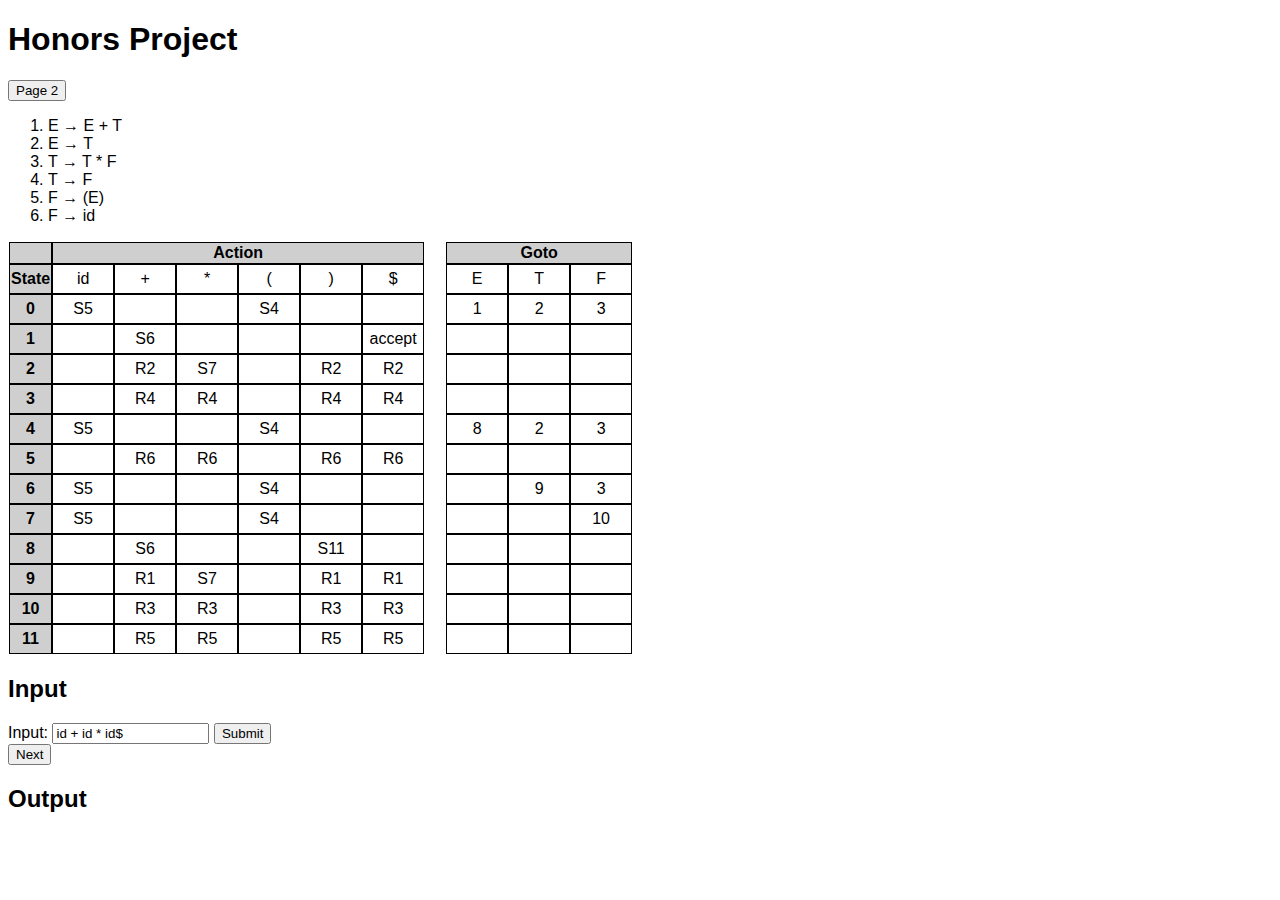
==== index.html @ f770f20b "First commit" ====
<!DOCTYPE html>
<html lang="en">

<head>
    <meta charset="utf-8" />
    <meta name="viewport" content="width=device-width, initial-scale=1.0">

    <title>Honors Project</title>

    <link rel="stylesheet" type="text/css" href="style.css">
</head>

<body>
    <h1>Honors Project</h1>
    <a href="table.html"><button>Page 2</button></a>
    <script src="script.js"></script>
    <ol>
        <li>E → E + T</li>
        <li>E → T</li>
        <li>T → T * F</li>
        <li>T → F</li>
        <li>F → (E)</li>
        <li>F → id</li>
    </ol>

    <table>
        <tr>
            <th> </th>
            <th colspan="6">Action</th>
            <th class="blank"> </th>
            <th colspan="3">Goto</th>
        </tr>
        <tr>
            <th>State</th>
            <td>id</td>
            <td>+</td>
            <td>*</td>
            <td>(</td>
            <td>)</td>
            <td>$</td>
            <td class="blank"></td>
            <td>E</td>
            <td>T</td>
            <td>F</td>
        </tr>
        <tr>
            <th>0</th>
            <td>S5</td>
            <td></td>
            <td></td>
            <td>S4</td>
            <td></td>
            <td></td>
            <td class="blank"></td>
            <td>1</td>
            <td>2</td>
            <td>3</td>
        </tr>
        <tr>
            <th>1</th>
            <td></td>
            <td>S6</td>
            <td></td>
            <td></td>
            <td></td>
            <td>accept</td>
            <td class="blank"></td>
            <td></td>
            <td></td>
            <td></td>
        </tr>
        <tr>
            <th>2</th>
            <td></td>
            <td>R2</td>
            <td>S7</td>
            <td></td>
            <td>R2</td>
            <td>R2</td>
            <td class="blank"></td>
            <td></td>
            <td></td>
            <td></td>
        </tr>
        <tr>
            <th>3</th>
            <td></td>
            <td>R4</td>
            <td>R4</td>
            <td></td>
            <td>R4</td>
            <td>R4</td>
            <td class="blank"></td>
            <td></td>
            <td></td>
            <td></td>
        </tr>
        <tr>
            <th>4</th>
            <td>S5</td>
            <td></td>
            <td></td>
            <td>S4</td>
            <td></td>
            <td></td>
            <td class="blank"></td>
            <td>8</td>
            <td>2</td>
            <td>3</td>
        </tr>
        <tr>
            <th>5</th>
            <td></td>
            <td>R6</td>
            <td>R6</td>
            <td></td>
            <td>R6</td>
            <td>R6</td>
            <td class="blank"></td>
            <td></td>
            <td></td>
            <td></td>
        </tr>
        <tr>
            <th>6</th>
            <td>S5</td>
            <td></td>
            <td></td>
            <td>S4</td>
            <td></td>
            <td></td>
            <td class="blank"></td>
            <td></td>
            <td>9</td>
            <td>3</td>
        </tr>
        <tr>
            <th>7</th>
            <td>S5</td>
            <td></td>
            <td></td>
            <td>S4</td>
            <td></td>
            <td></td>
            <td class="blank"></td>
            <td></td>
            <td></td>
            <td>10</td>
        </tr>
        <tr>
            <th>8</th>
            <td></td>
            <td>S6</td>
            <td></td>
            <td></td>
            <td>S11</td>
            <td></td>
            <td class="blank"></td>
            <td></td>
            <td></td>
            <td></td>
        </tr>
        <tr>
            <th>9</th>
            <td></td>
            <td>R1</td>
            <td>S7</td>
            <td></td>
            <td>R1</td>
            <td>R1</td>
            <td class="blank"></td>
            <td></td>
            <td></td>
            <td></td>
        </tr>
        <tr>
            <th>10</th>
            <td></td>
            <td>R3</td>
            <td>R3</td>
            <td></td>
            <td>R3</td>
            <td>R3</td>
            <td class="blank"></td>
            <td></td>
            <td></td>
            <td></td>
        </tr>
        <tr>
            <th>11</th>
            <td></td>
            <td>R5</td>
            <td>R5</td>
            <td></td>
            <td>R5</td>
            <td>R5</td>
            <td class="blank"></td>
            <td></td>
            <td></td>
            <td></td>
        </tr>
    </table>

    <h2>Input</h2>
    <form action="">
        <label>Input: </label>
        <input type="text" id="input" value="id + id * id$">
        <input type="button" value="Submit" onclick="but()">
    </form>

    <button onclick="next()">Next</button>

    <h2>Output</h2>
    <div id="output"></div>
</body>

</html>
---- style.css ----
* {
     font-family: Helvetica, sans-serif;
 }

 td {
     outline: 1px solid black;
     /* margin: 50px; */
     padding: 5px;

     text-align: center;
     /* padding-right: 20px; */
     width: 50px;
 }

 th {
     outline: 1px solid black;
     background-color: rgb(207, 207, 207);
 }


 .blank {
     /* background-color: pink; */
     width: 10px;
     background-color: white;
     outline: none;
 }

 #out td{
    width: 200px;
 }
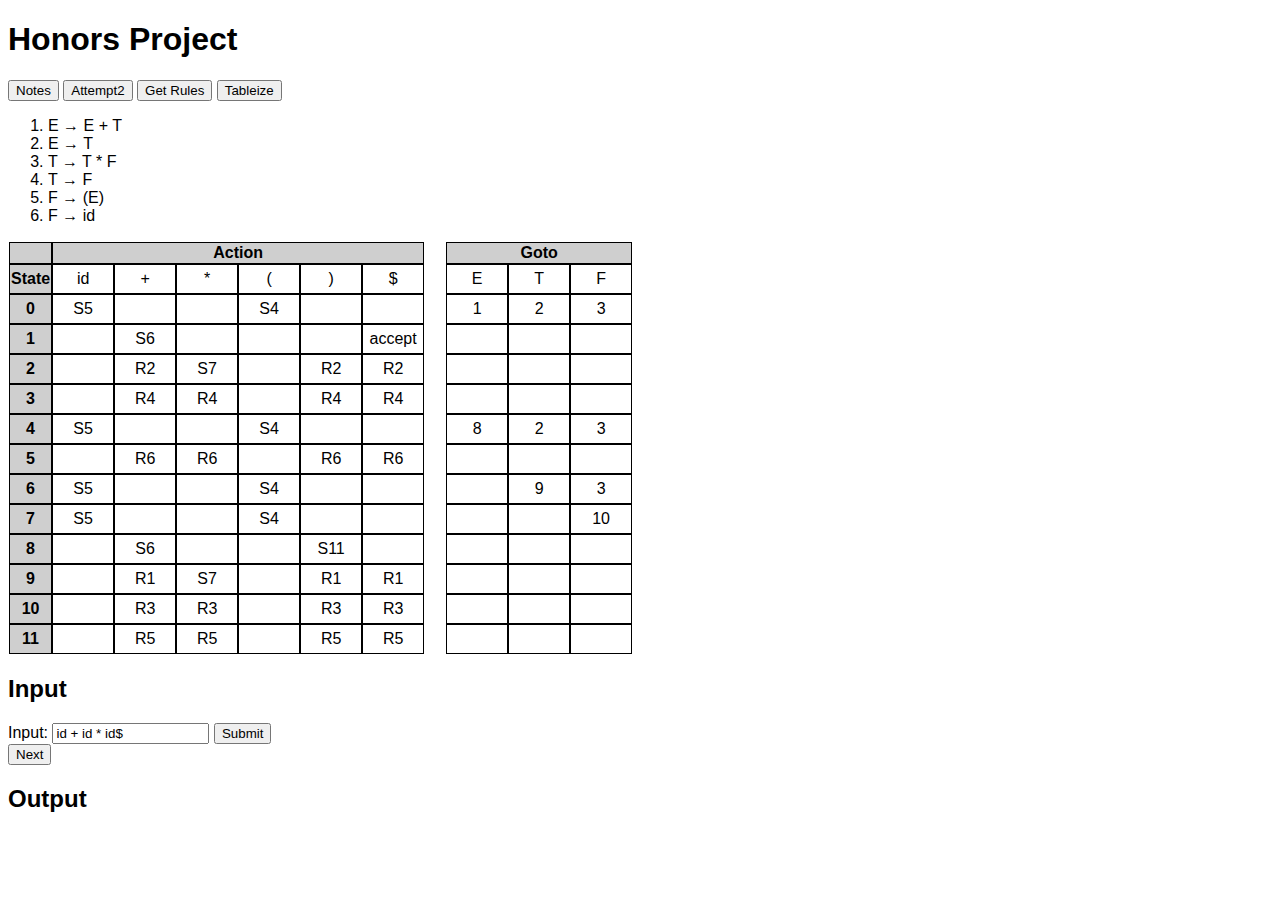
==== commit 1f123892: "More Attempts" ====
--- a/index.html
+++ b/index.html
@@ -12,7 +12,11 @@
 
 <body>
     <h1>Honors Project</h1>
-    <a href="table.html"><button>Page 2</button></a>
+    <a href="table.html"><button>Notes</button></a>
+    <a href="attempt2.html"><button>Attempt2</button></a>
+    <a href="getRules.html"><button>Get Rules</button></a>
+    <a href="tableize.html"><button>Tableize</button></a>
+
     <script src="script.js"></script>
     <ol>
         <li>E → E + T</li>
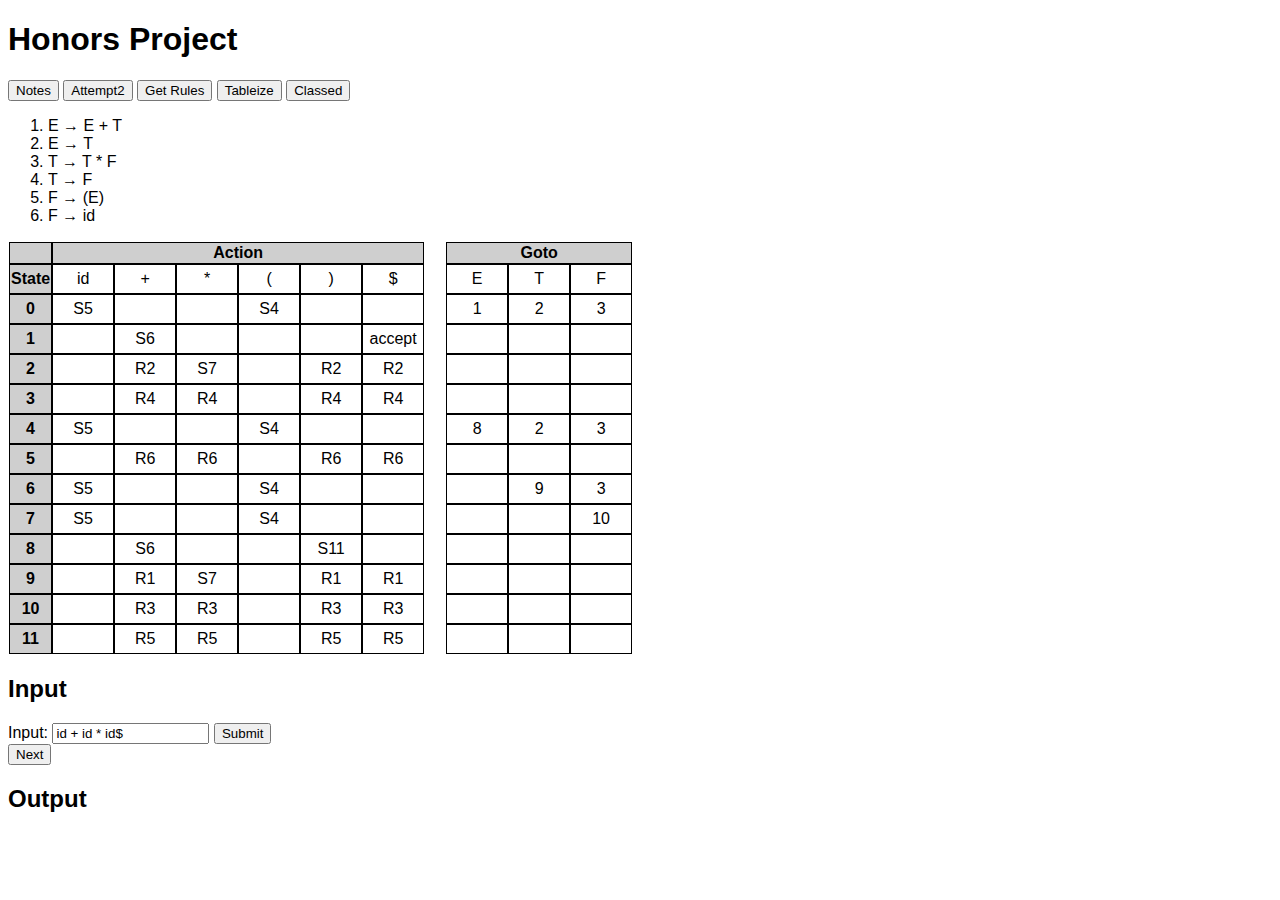
==== commit 3f9bea7c: "Completed Fidning States" ====
--- a/index.html
+++ b/index.html
@@ -16,7 +16,7 @@
     <a href="attempt2.html"><button>Attempt2</button></a>
     <a href="getRules.html"><button>Get Rules</button></a>
     <a href="tableize.html"><button>Tableize</button></a>
-
+    <a href="classed.html"><button>Classed</button></a>
     <script src="script.js"></script>
     <ol>
         <li>E → E + T</li>
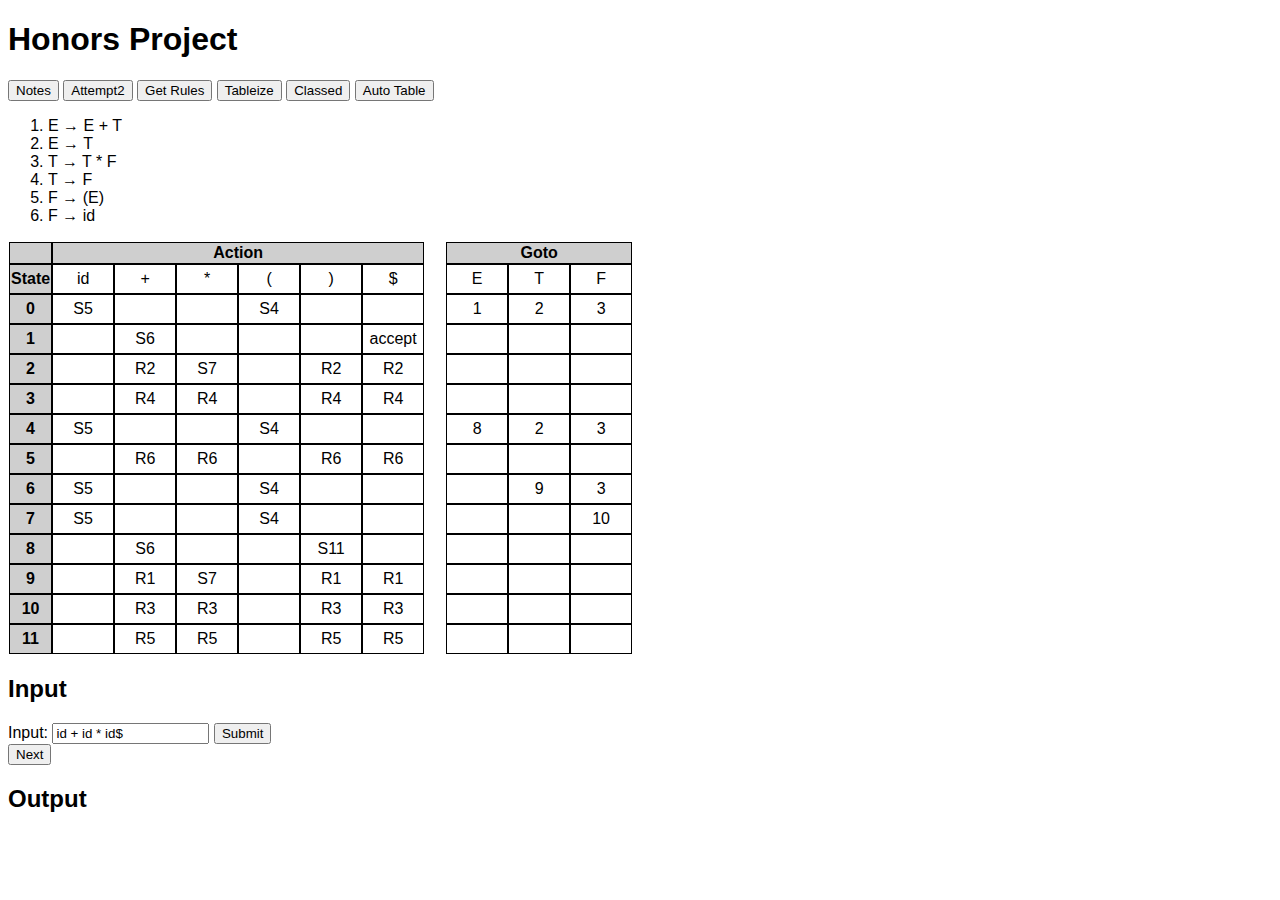
==== commit f7e99817: "Made changes." ====
--- a/index.html
+++ b/index.html
@@ -17,6 +17,7 @@
     <a href="getRules.html"><button>Get Rules</button></a>
     <a href="tableize.html"><button>Tableize</button></a>
     <a href="classed.html"><button>Classed</button></a>
+    <a href="autoTable.html"><button>Auto Table</button></a>
     <script src="script.js"></script>
     <ol>
         <li>E → E + T</li>
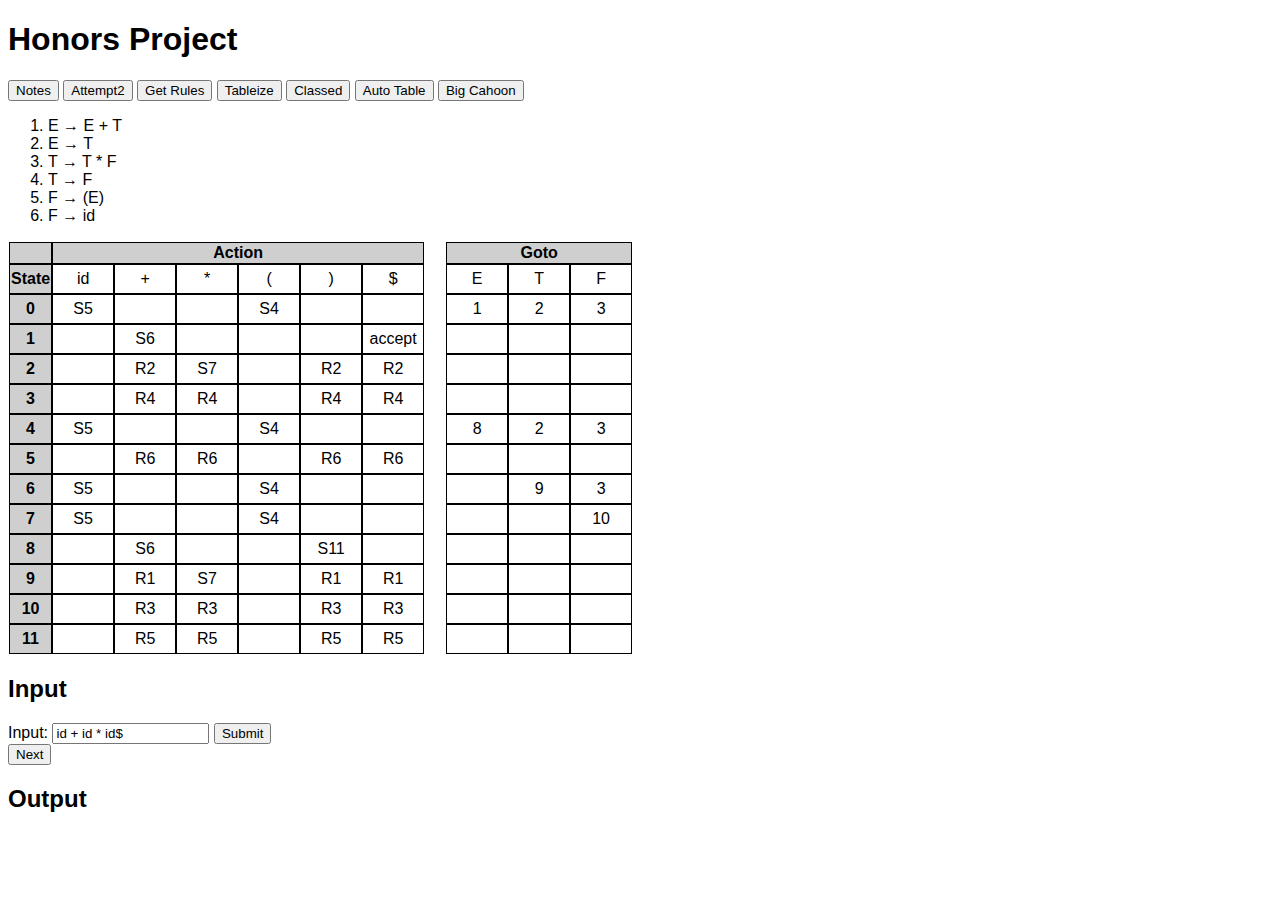
==== commit 546b9932: "New Page" ====
--- a/index.html
+++ b/index.html
@@ -18,6 +18,7 @@
     <a href="tableize.html"><button>Tableize</button></a>
     <a href="classed.html"><button>Classed</button></a>
     <a href="autoTable.html"><button>Auto Table</button></a>
+    <a href="bigCahoon.html"><button>Big Cahoon</button></a>
     <script src="script.js"></script>
     <ol>
         <li>E → E + T</li>
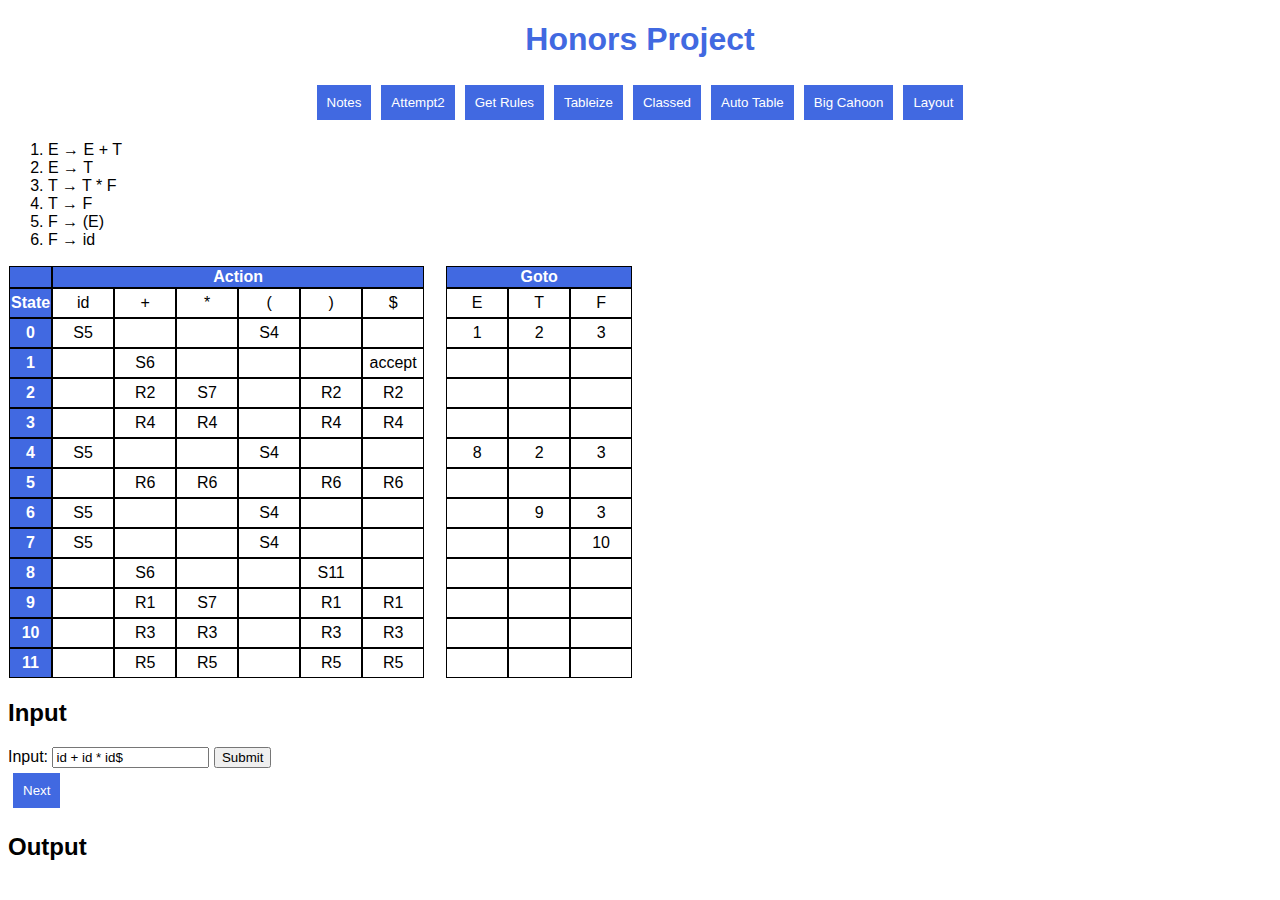
==== commit af50a6b1: "Honestly, I don't know what is being updated" ====
--- a/index.html
+++ b/index.html
@@ -12,13 +12,16 @@
 
 <body>
     <h1>Honors Project</h1>
-    <a href="table.html"><button>Notes</button></a>
-    <a href="attempt2.html"><button>Attempt2</button></a>
-    <a href="getRules.html"><button>Get Rules</button></a>
-    <a href="tableize.html"><button>Tableize</button></a>
-    <a href="classed.html"><button>Classed</button></a>
-    <a href="autoTable.html"><button>Auto Table</button></a>
-    <a href="bigCahoon.html"><button>Big Cahoon</button></a>
+    <nav>
+        <a href="table.html"><button>Notes</button></a>
+        <a href="attempt2.html"><button>Attempt2</button></a>
+        <a href="getRules.html"><button>Get Rules</button></a>
+        <a href="tableize.html"><button>Tableize</button></a>
+        <a href="classed.html"><button>Classed</button></a>
+        <a href="autoTable.html"><button>Auto Table</button></a>
+        <a href="bigCahoon.html"><button>Big Cahoon</button></a>
+        <a href="layout.html"><button>Layout</button></a>
+    </nav>
     <script src="script.js"></script>
     <ol>
         <li>E → E + T</li>
--- a/style.css
+++ b/style.css
@@ -14,7 +14,9 @@
 
  th {
      outline: 1px solid black;
-     background-color: rgb(207, 207, 207);
+     /* background-color: rgb(207, 207, 207); */
+     background-color: royalblue;
+     color: white;
  }
 
 
@@ -25,6 +27,68 @@
      outline: none;
  }
 
- #out td{
-    width: 200px;
- }  + #out td {
+     width: 200px;
+ }
+
+ button {
+     background-color: royalblue;
+     color: white;
+     padding: 10px;
+     /* margin: 50%; */
+     margin: 5px;
+     border: none;
+ }
+
+ h1,
+ h4,
+ h5,
+ h6 {
+     color: royalblue;
+     text-align: center;
+ }
+
+ nav {
+     display: flex;
+     /* margin: auto; */
+     flex-wrap: wrap;
+     justify-content: center;
+     /* align-content: center; */
+ }
+
+ .centered {
+     display: flex;
+     justify-content: center;
+     flex-wrap: wrap;
+     padding: 5px;
+
+ }
+div {
+    /* border: 2px rgba(0, 0, 0, 0.372) solid;  */
+}
+
+ .columized {
+    display: flex;
+    flex-wrap: wrap;
+    flex-direction: row;
+    align-items: center;
+    justify-content: center;
+ }
+
+ /* #toggle {
+    width: 15px;
+    height: 15px; 
+ } */
+
+ .bar{
+    display: flex;
+    justify-content: space-around;
+    align-items: center;
+    padding: 5px; 
+
+ }
+
+ .w32 {
+    width : 350px; 
+    border: 2px rgba(65, 105, 225, 0.386) solid; 
+ }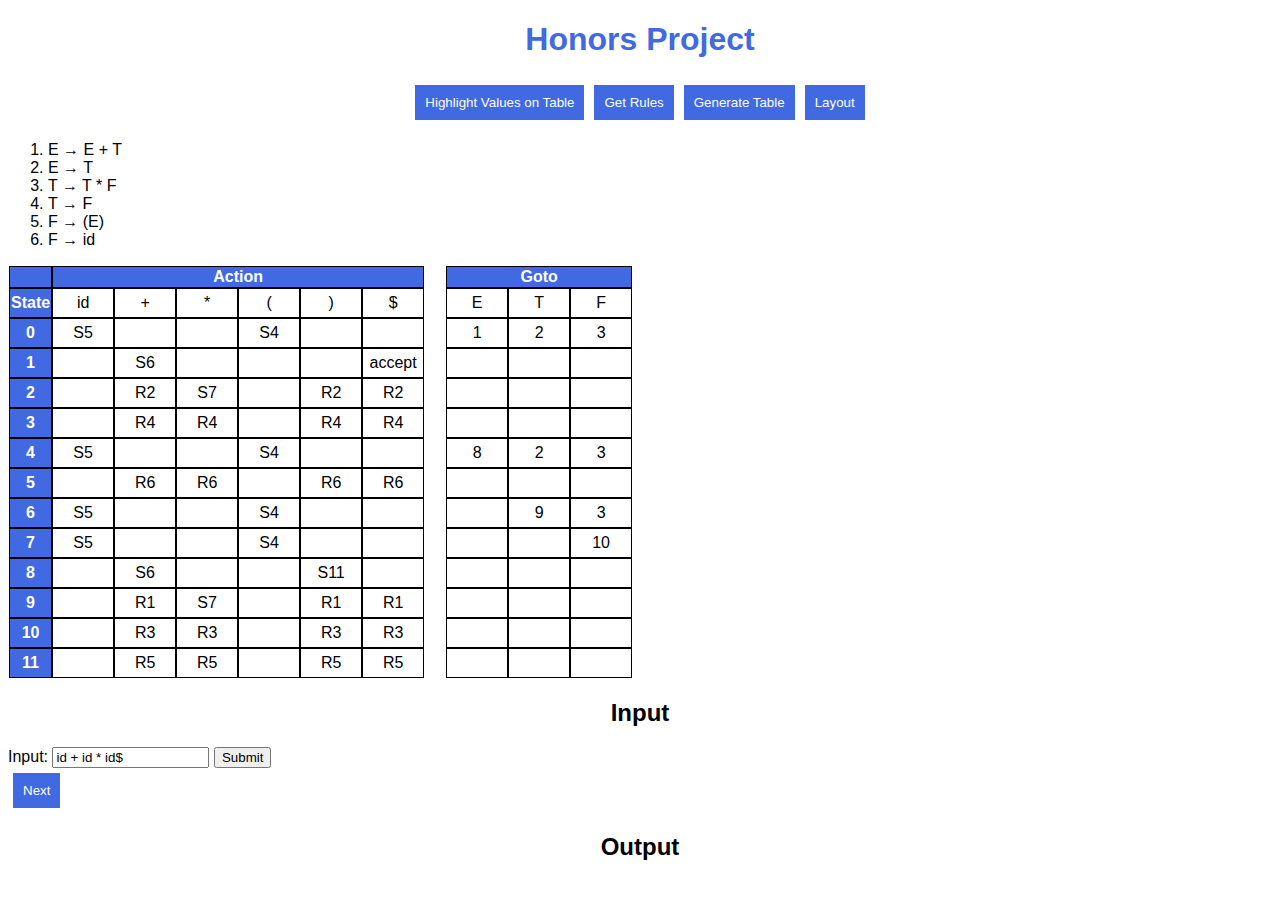
==== commit 84b3187c: "Final commit" ====
--- a/index.html
+++ b/index.html
@@ -13,13 +13,9 @@
 <body>
     <h1>Honors Project</h1>
     <nav>
-        <a href="table.html"><button>Notes</button></a>
-        <a href="attempt2.html"><button>Attempt2</button></a>
+        <a href="attempt2.html"><button>Highlight Values on Table</button></a>
         <a href="getRules.html"><button>Get Rules</button></a>
-        <a href="tableize.html"><button>Tableize</button></a>
-        <a href="classed.html"><button>Classed</button></a>
-        <a href="autoTable.html"><button>Auto Table</button></a>
-        <a href="bigCahoon.html"><button>Big Cahoon</button></a>
+        <a href="autoTable.html"><button>Generate Table</button></a>
         <a href="layout.html"><button>Layout</button></a>
     </nav>
     <script src="script.js"></script>
--- a/style.css
+++ b/style.css
@@ -48,6 +48,11 @@
      text-align: center;
  }
 
+ h2, h3{
+    text-align: center;
+ }
+
+
  nav {
      display: flex;
      /* margin: auto; */
